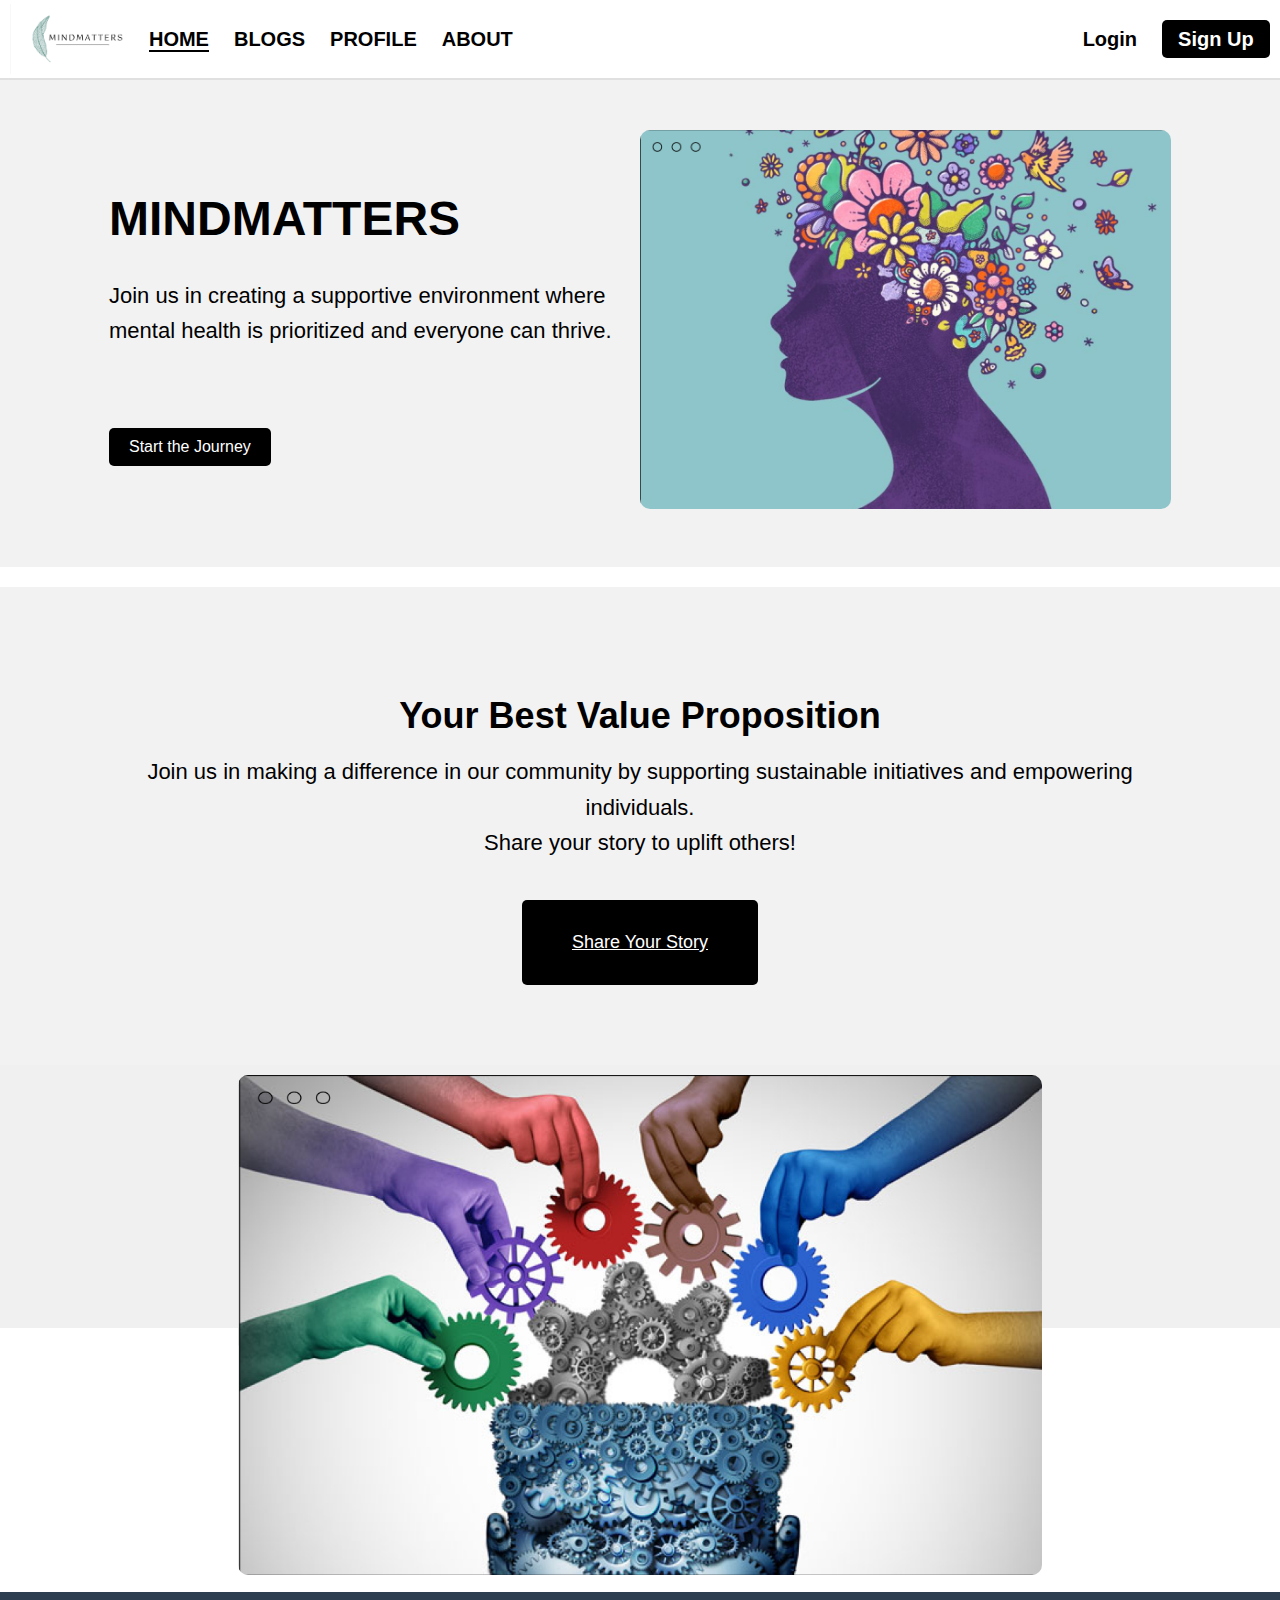
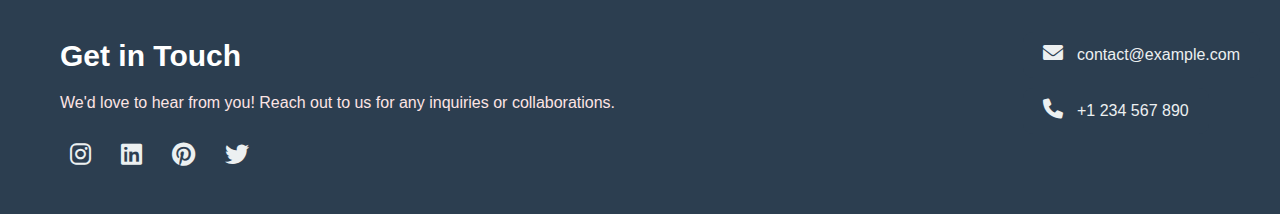
==== index.html @ 9ef49f29 "First commit" ====
<!DOCTYPE html>
<html lang="en">

<head>
    <meta charset="UTF-8">
    <meta name="viewport" content="width=device-width, initial-scale=1.0">
    <link rel="stylesheet" href="https://cdnjs.cloudflare.com/ajax/libs/font-awesome/6.0.0-beta3/css/all.min.css">
    <title>MindMatters</title>
    <link rel="stylesheet" href="style.css">
</head>

<body>
    <!-- Navbar -->
    <nav class="navbar">
        <div class="container">
            <div class="navbar-left">
                <div class="logo">
                    <img src="Images/Logo 1.png" alt="Logo" class="logo">
                </div>
                <ul class="nav-links">
                    <li><a href="index.html" id="home-link">HOME</a></li>
                    <li><a href="blogs.html" id="blogs-link">BLOGS</a></li>
                    <li><a href="profile.html" id="profile-link">PROFILE</a></li>
                    <li><a href="about.html" id="about-link">ABOUT</a></li>
                </ul>
            </div>
            <div class="navbar-right">
                <ul class="nav-links">
                    <li><a href="#" id="login-link" class="login-button">Login</a></li>
                    <li><a href="#" class="signup-button">Sign Up</a></li>
                </ul>
            </div>
        </div>
    </nav>

    <!-- Hero Section -->
    <section class="hero">
        <div class="container hero-container">
            <div class="hero-content">
                <h2>MINDMATTERS</h2>
                <p>Join us in creating a supportive environment where mental health is prioritized and everyone can
                    thrive.</p>
                <button class="cta-button">Start the Journey</button>
            </div>
            <div class="hero-image">
                <img src="Images/MIndMatters Logo.png" alt="MindMatters Image" height="600" width="600">
            </div>
        </div>
    </section>

    <!-- Value Proposition Section -->
    <section class="value-proposition">
        <h2>Your Best Value Proposition</h2>
        <p>Join us in making a difference in our community by supporting sustainable initiatives and empowering
            individuals. <br> Share your story to uplift others!</p>
        <a href="share-story.html" class="cta-button">Share Your Story</a>
    </section>


    <div class="image-section">
        <img src="Images/Logo 2.png" alt="Logo" class="value-image">

    </div>


    <!-- Footer Section -->
    <footer class="contact-footer">
        <div class="footer-left">
            <h2>Get in Touch</h2>
            <p>We'd love to hear from you! Reach out to us for any inquiries or collaborations.</p>
            <div class="social-links">
                <a href="https://instagram.com" target="_blank"><i class="fab fa-instagram"></i></a>
                <a href="https://linkedin.com" target="_blank"><i class="fab fa-linkedin"></i></a>
                <a href="https://pinterest.com" target="_blank"><i class="fab fa-pinterest"></i></a>
                <a href="https://twitter.com" target="_blank"><i class="fab fa-twitter"></i></a>
            </div>
        </div>
        <div class="footer-right">
            <div class="email">
                <a href="mailto:contact@example.com">
                    <i class="fas fa-envelope"></i> contact@example.com
                </a>
            </div>
            <div class="phone">
                <a href="tel:+1234567890">
                    <i class="fas fa-phone"></i> +1 234 567 890
                </a>
            </div>
        </div>
        </div>
    </footer>



    <script src="script.js"></script>
</body>

</html>
---- style.css ----
* {
    margin: 0;
    padding: 0;
    box-sizing: border-box;
}

body {
    font-family: Arial, sans-serif;
    line-height: 1.6;
    background-color: #ffffff;
    padding-top: 80px;

}

.container {
    width: 90%;
    margin: 0 auto;
    display: flex;
    justify-content: space-between;
    align-items: center;
}

/* Navbar Styling */
.navbar {
    padding: 4px;
    background-color: white;
    border-bottom: 2px solid #e0e0e0;
    position: fixed;
    top: 0;
    width: 100%;
    z-index: 1000;
}

.navbar-left .logo {
    height: 70px;

}

.navbar-left {
    display: flex;
    align-items: center;
    margin-inline-start: -5%;
}

.navbar-right {
    display: flex;
    align-items: center;
    margin-inline-end: -5%;
}

.logo h1 {
    font-size: 25px;
    font-weight: bold;
    margin-right: 30px;
}

.nav-links {
    list-style: none;
    display: flex;
    gap: 25px;
    align-items: center;
    font-size: 20px;
}

.nav-links a {
    text-decoration: none;
    color: black;
    font-weight: bold;
}

.nav-links a.active {
    color: #000000;
    font-weight: bold;
    border-bottom: 2px solid #000000;
}


.nav-links .signup-button {
    background-color: black;
    color: white;
    padding: 8px 16px;
    text-decoration: none;
    font-weight: bold;
    border-radius: 5px;
}

.nav-links .logout-button {
    background-color: black;
    color: white;
    padding: 8px 16px;
    text-decoration: none;
    font-weight: bold;
    border-radius: 5px;
}

/* Hero Section Styling */
.hero {
    display: flex;
    justify-content: center;
    align-items: center;
    padding: 50px;
    background-color: #F2F2F2;
}

.hero-container {
    display: flex;
    justify-content: space-between;
    align-items: center;
}

.hero-content {
    max-width: 50%;
}

.hero-content h2 {
    font-size: 48px;
    margin-bottom: 20px;
}

.hero-content p {
    font-size: 22px;
    margin-bottom: 80px;
}

.cta-button {
    background-color: black;
    color: white;
    padding: 10px 20px;
    border: none;
    font-size: 16px;
    cursor: pointer;
}

.hero-image img {
    max-width: 100%;
    height: auto;
    border-radius: 10px;
    cursor: pointer;
}

.value-proposition {
    background-color: #F2F2F2;
    padding: 100px;
    display: flex;
    flex-direction: column;
    justify-content: center;
    align-items: center;
    text-align: center;
    margin-top: 20px;
    margin-bottom: -20px;
}

.value-proposition h2 {
    font-size: 36px;
    margin-bottom: 10px;

}

.value-proposition p {
    font-size: 22px;
    margin-bottom: 40px;
}

.value-proposition .cta-button {
    background-color: black;
    color: white;
    padding: 28px 50px;
    font-size: 18px;
    border: none;
    border-radius: 5px;
    cursor: pointer;
    transition: background-color 0.3s;
}

.cta-button:hover {
    background-color: #444;
}

/* Image Section */
.image-section {
    padding: 10px;
    text-align: center;
    background: linear-gradient(to top, white 50%, #f0f0f0 50%);
}

.value-image {
    width: 500 px;
    height: 500px;
    border-radius: 10px;
}

/* Footer Section */
.contact-footer {
    display: flex;
    justify-content: space-between;
    align-items: flex-start;
    background-color: #2c3e50;
    color: #ffffff;
    padding: 40px 20px;
}

.footer-left {
    max-width: 60%;
    padding-left: 40px;
}

.footer-left h2 {
    font-size: 30px;
    margin-bottom: 10px;
    padding-right: 40px;
}

.footer-left p {
    font-size: 16px;
    margin-bottom: 20px;
    color: #fde4e4;
}

.social-links {
    display: flex;
    gap: 10px;
}

.social-links a {
    color: #ecf0f1;
    text-decoration: none;
    margin: 0 10px;
    font-size: 1.5rem;
}

.social-links a:hover {
    color: #3498db;
}


.social-links a:hover {
    text-decoration: underline;
}

.footer-right {
    display: flex;
    align-items: flex-start;
    justify-content: flex-end;
    flex-direction: column;
}

.email,
.phone {
    background-color: #2c3e50;
    color: #ecf0f1;
    border-radius: 10px;
    padding: 10px 20px;
    display: flex;
    align-items: center;
    margin-bottom: 10px;
}

.email a,
.phone a {
    text-decoration: none;
    color: #ecf0f1;
    font-size: 16px;
}

.email i,
.phone i {
    margin-right: 10px;
    font-size: 20px;
}

.footer-right a:hover {
    text-decoration: underline;
}


/* Recommended Blogs Section */
.recommended-blogs {
    text-align: center;
    background-color: #f4f4f4;
    padding: 50px 0px;
    margin-bottom: 20px;
}

.recommended-blogs h2 {
    font-size: 32px;
    margin-bottom: 10px;
    color: #333;
}

.recommended-blogs p {
    font-style: italic;
    font-size: 18px;
    margin-bottom: 40px;
    color: #666;
}

.blog-cards {
    display: flex;
    justify-content: center;
    gap: 40px;
    flex-wrap: wrap;
}

.blog-card {
    background-color: white;
    box-shadow: 0 4px 12px rgba(0, 0, 0, 0.1);    
    border-radius: 10px;   
    padding: 20px;
    text-align: center;
    width: 220px;
    transition: transform 0.3s;
}

.blog-card:hover {
    transform: translateY(-5px);    /* Lift effect on hover */
}

.blog-card .blog-image {
    width: 100%;
    height: 150px;
    object-fit: cover;
    border-radius: 8px;
    margin-bottom: 15px;
}

.blog-card h3 {
    font-size: 20px;
    margin-bottom: 10px;
    color: #333;
}

.blog-card p {
    font-size: 16px;
    color: #555;
    margin-bottom: 15px;
    line-height: 1.5;
}


.blog-card a {
    color: #007BFF;
    text-decoration: none;
    font-weight: bold;
}

.blog-card a:hover {
    text-decoration: underline;
    color: #0056b3;
}


/* Shared Stories Section */
.shared-stories {
    text-align: center;
    background-color: #f4f4f4;
    padding: 50px 0;
}

.shared-stories h2 {
    font-size: 28px;
    margin-bottom: 20px;
}

.shared-stories p {
    font-size: 18px;
    color: #666;
    max-width: 800px;
    margin: 0 auto 50px;
}

/* Stories Cards */
.stories-cards {
    display: flex;
    justify-content: center;
    gap: 20px;
}

.story-card {
    background-color: white;
    box-shadow: 0 4px 8px rgba(0, 0, 0, 0.1);
    border-radius: 8px;
    padding: 20px;
    text-align: center;
    width: 300px;
}

.story-card img {
    width: 100%;
    max-height: 200px;
    object-fit: cover;
}


.story-card h3 {
    margin: 10px 0;
    font-size: 18px;
}

.story-card p {
    margin: 5px 0;
    font-size: 14px;
}

.story-card a {
    color: #007BFF;
    text-decoration: none;
    font-weight: bold;
}

.story-card a:hover {
    text-decoration: underline;
}

.username {
    font-size: 16px;
    color: #555;
    margin-top: 10px;
    font-style: italic;
    text-align: right;
    margin-right: 10px;
}

/* Profile Container */
.profile-container {
    display: flex;
    justify-content: flex-start;
    align-items: center;
    padding: 20px;
    gap: 200px;
    max-width: 800px;
    margin: 50px auto;
}

/* Profile Avatar Section */
.profile-avatar {
    text-align: center;
}

.profile-avatar img {
    width: 120px;
    height: 120px;
    border-radius: 50%;
    background-color: #E3E3E3;
}

.profile-avatar h3 {
    margin-top: 10px;
    font-size: 18px;
    font-weight: bold;
}

/* Profile Info Section */
.profile-info {
    background-color: #E3E3E3;
    padding: 20px;
    border-radius: 10px;
    box-shadow: 0 4px 8px rgba(0, 0, 0, 0.1);
    width: 320px;
}

.profile-info p {
    font-size: 16px;
    margin: 10px 0;
}

.profile-info strong {
    font-weight: bold;
}

/* Recently Accessed Section */
.recently-accessed {
    padding: 20px;
    background-color: #e0e6f8;
    text-align: center;
    border-radius: 8px;
    margin-bottom: 40px;
}

.card-container {
    display: flex;
    justify-content: center;
    gap: 20px;
    margin-top: 10px;
}

.card {
    background-color: white;
    padding: 15px;
    border-radius: 8px;
    width: 200px;
    box-shadow: 0px 4px 6px rgba(0, 0, 0, 0.1);
}

.card img {
    width: 100%;
    height: 250px;
    object-fit: cover;
}

.card h3 {
    margin: 10px 0;
    font-size: 18px;
    color: #333;
}

.card a {
    text-decoration: none;
    color: #007bff;
    font-weight: bold;
    font-size: 14px;
}

.card a:hover {
    color: #0056b3;
}

/* How are you Feeling Today Section */
.feeling-today {
    padding: 20px;
    background-color: #f9e5ef;
    text-align: center;
    border-radius: 8px;
    margin-bottom: 40px;
}

.feeling-buttons {
    display: flex;
    justify-content: center;
    gap: 10px;
    margin-top: 10px;
}

.feeling-buttons button {
    background-color: #ffffff;
    border: 2px solid #59ba6f;
    border-radius: 20px;
    padding: 10px 20px;
    cursor: pointer;
    font-size: 16px;
    color: #333;
    font-weight: bold;
    transition: 0.3s;
}

.feeling-buttons button:hover {
    background-color: #59ba6f;
    color: white;
}

/* Saved Resources Section */
.saved-resources {
    padding: 20px;
    background-color: #e0e6f8;
    text-align: center;
    border-radius: 8px;
}

.resources-container {
    display: flex;
    justify-content: center;
    gap: 20px;
    margin-top: 10px;
}

.resource-card {
    background-color: white;
    padding: 15px;
    border-radius: 8px;
    width: 200px;
    box-shadow: 0px 4px 6px rgba(0, 0, 0, 0.1);
}

.resource-card img {
    width: 100%;
    height: 200px;
    object-fit: cover;
}

.resource-card h3 {
    margin: 10px 0;
    font-size: 18px;
    color: #333;
}

.resource-card a {
    text-decoration: none;
    color: #007bff;
    font-weight: bold;
    font-size: 14px;
}

.resource-card a:hover {
    color: #0056b3;
}

/* About Section */
.about-section {
    background-color: #dfe9ff;
    padding: 40px;
    box-shadow: 0px 5px 15px rgba(0, 0, 0, 0.1);
}

/* About Section Container */
.about-container {
    display: flex;
    justify-content: space-between;
    align-items: center;
    margin-bottom: 50px;
}

.about-image {
    width: 40%;
}

.about-image img {
    width: 100%;
    height: auto;
    border-radius: 12px;
}

.about-content {
    width: 55%;
    margin-bottom: 150px;
}

.about-content h2 {
    color: #333;
    font-size: 32px;
    margin-bottom: 20px;
}

.about-content h2 span {
    color: #00a95c;
    font-weight: bold;
}

.about-content p {
    color: #555;
    line-height: 1.8;
    font-size: 16px;
    margin-bottom: 10px;
}

/* Contact Information Section */
.contact-info {
    display: flex;
    justify-content: right;
    margin-top: -190px;
    flex-wrap: wrap;
    background-color: white;
    width: 1000px;
    margin-left: auto;
}

.contact-info {
    position: relative;
    z-index: 10;
    display: flex;
    justify-content: center;
    margin-top: -210px;
    flex-wrap: wrap;
    background-color: white;
    padding: 10px;
    border-radius: 8px;
    box-shadow: 0 2px 5px rgba(0, 0, 0, 0.1);
}


.contact-card {
    display: flex;
    align-items: center;
    margin: 20px;    /* Spacing between cards */
    padding: 10px;
}

.icon {
    margin-right: 10px;
    width: 60px;
    height: 60px;
}

.icon img {
    width: 100%;
    height: auto;
}

.contact-details p {
    margin: 0;
}

/* Responsive Design */
@media (max-width: 768px) {
    .about-container {
        flex-direction: column;
        align-items: center;
    }

    .about-image,
    .about-content {
        width: 100%;
    }

    .contact-info {
        flex-direction: column;
    }

    .contact-card {
        width: 100%;
        margin-bottom: 20px;
    }

    .contact-card:last-child {
        margin-bottom: 0;
    }
}

/* Share Story section */
.form-container {
    max-width: 600px;
    margin: 20px auto;
    padding: 20px;
    background-color: white;
    border-radius: 8px;
    box-shadow: 0 2px 10px rgba(0, 0, 0, 0.1);
}

h2 {
    margin-bottom: 20px;
}

.form-row {
    display: flex;
    justify-content: space-between;
}

.form-group {
    flex: 1;
    margin-right: 10px;
}

.form-group:last-child {
    margin-right: 0;
}

label {
    display: block;
    margin-bottom: 5px;
    color: #555;
}

input[type="text"],
input[type="email"],
textarea {
    width: 100%;
    padding: 10px;
    margin-bottom: 15px;
    border: 1px solid #ccc;
    border-radius: 4px;
}

textarea {
    resize: vertical;
}

.submit-btn {
    background-color: #007bff;
    color: white;
    border: none;
    padding: 10px 15px;
    border-radius: 5px;
    cursor: pointer;
    transition: background-color 0.3s;
}

.submit-btn:hover {
    background-color: #0056b3;
}

/* Highlight for login button */
.highlight {
    background-color: #4CAF50;
    /* Highlight color */
    color: white;
    border: none;
    padding: 10px;
    border-radius: 5px;
}

/* Chat Section */
.chat-container {
    display: flex;
    height: calc(100vh - 80px); 
}

.chat-list {
    width: 30%;
    background-color: #ffffff;
    border-right: 2px solid #e0e0e0; 
    padding: 10px;
    overflow-y: auto;
}

.chat-list ul {
    list-style-type: none;
    padding: 0;
}

.chat-list li {
    padding: 10px;
    cursor: pointer;
    border-radius: 5px;
    transition: background-color 0.2s;
}

.chat-list li:hover {
    background-color: #f0f0f0; /* Hover effect */
}

.messaging-area {
    width: 70%;
    padding: 20px;
    display: flex;
    flex-direction: column;
    background-color: #f9f9f9; 
}

.messages {
    flex-grow: 1;
    border: 1px solid #ccc;
    border-radius: 5px;
    padding: 10px;
    background-color: #ffffff;
    overflow-y: auto;
    margin-bottom: 10px; 
}

#messageInput {
    padding: 10px;
    border: 1px solid #ccc;
    border-radius: 5px;
    width: calc(100% - 120px); /* Adjust width to fit button */
    margin-right: 10px; 
}

button {
    padding: 10px;
    border: none;
    border-radius: 5px;
    background-color: #007bff; 
    color: white;
    cursor: pointer;
}

button:hover {
    background-color: #0056b3; 
}

/* Chat Item Styling */
.chat-item {
    display: flex;
    align-items: center;
    padding: 10px;
    border: 1px solid #e0e0e0;
    border-radius: 8px;
    margin-bottom: 10px;
    background-color: #ffffff; 
    transition: background-color 0.2s;
    cursor: pointer;
}

.chat-item:hover {
    background-color: #f0f0f0; 
}

.chat-avatar {
    width: 50px; 
    height: 50px; 
    border-radius: 50%; 
    background-color: #cce5ff; 
    display: flex;
    justify-content: center;
    align-items: center;
    margin-right: 10px; 
    font-size: 24px; 
}

.chat-details {
    flex-grow: 1; 
}

.chat-name {
    font-weight: bold; 
    font-size: 18px; 
}

.chat-message {
    color: #666; 
    font-size: 14px;
}
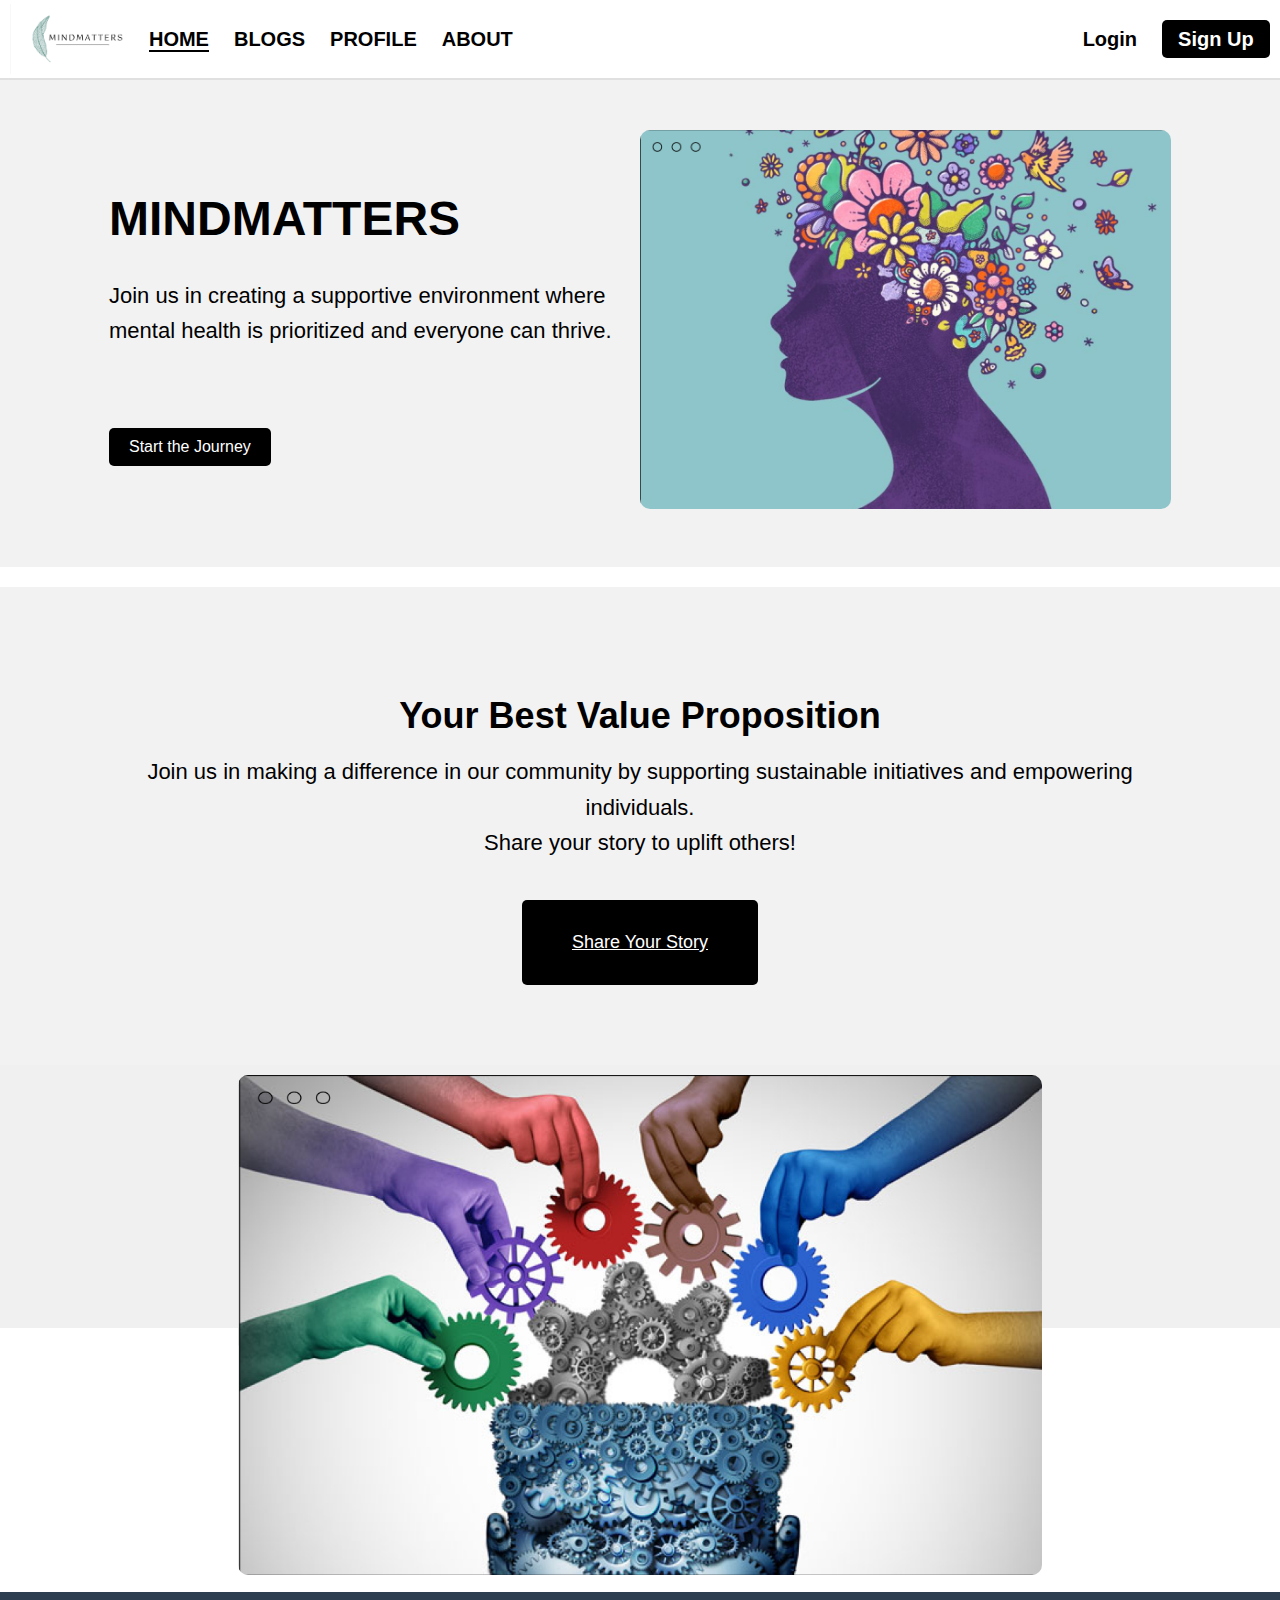
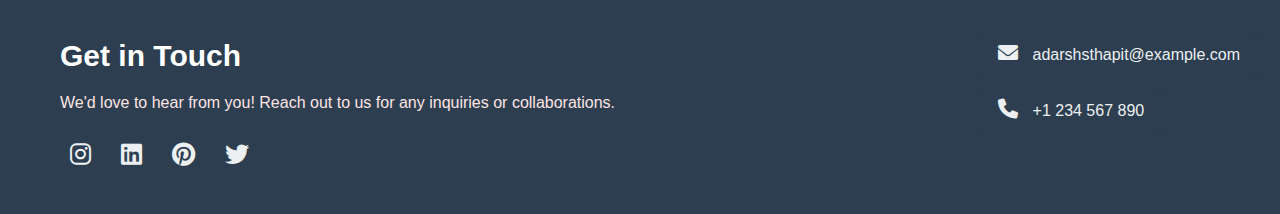
==== commit 8349a869: "Update index.html" ====
--- a/index.html
+++ b/index.html
@@ -18,7 +18,7 @@
                     <img src="Images/Logo 1.png" alt="Logo" class="logo">
                 </div>
                 <ul class="nav-links">
-                    <li><a href="index.html" id="home-link">HOME</a></li>
+                    <li><a href="index.html" id="home-link" class="active">HOME</a></li>
                     <li><a href="blogs.html" id="blogs-link">BLOGS</a></li>
                     <li><a href="profile.html" id="profile-link">PROFILE</a></li>
                     <li><a href="about.html" id="about-link">ABOUT</a></li>
@@ -26,8 +26,8 @@
             </div>
             <div class="navbar-right">
                 <ul class="nav-links">
-                    <li><a href="#" id="login-link" class="login-button">Login</a></li>
-                    <li><a href="#" class="signup-button">Sign Up</a></li>
+                    <li><a href="#" id="login-link" class="login-button" onclick="showDevelopmentAlert()">Login</a></li>
+                    <li><a href="#" class="signup-button" onclick="showDevelopmentAlert()">Sign Up</a></li>
                 </ul>
             </div>
         </div>
@@ -78,7 +78,7 @@
         <div class="footer-right">
             <div class="email">
                 <a href="mailto:contact@example.com">
-                    <i class="fas fa-envelope"></i> contact@example.com
+                    <i class="fas fa-envelope"></i> adarshsthapit@example.com
                 </a>
             </div>
             <div class="phone">
@@ -95,4 +95,4 @@
     <script src="script.js"></script>
 </body>
 
-</html>+</html>
